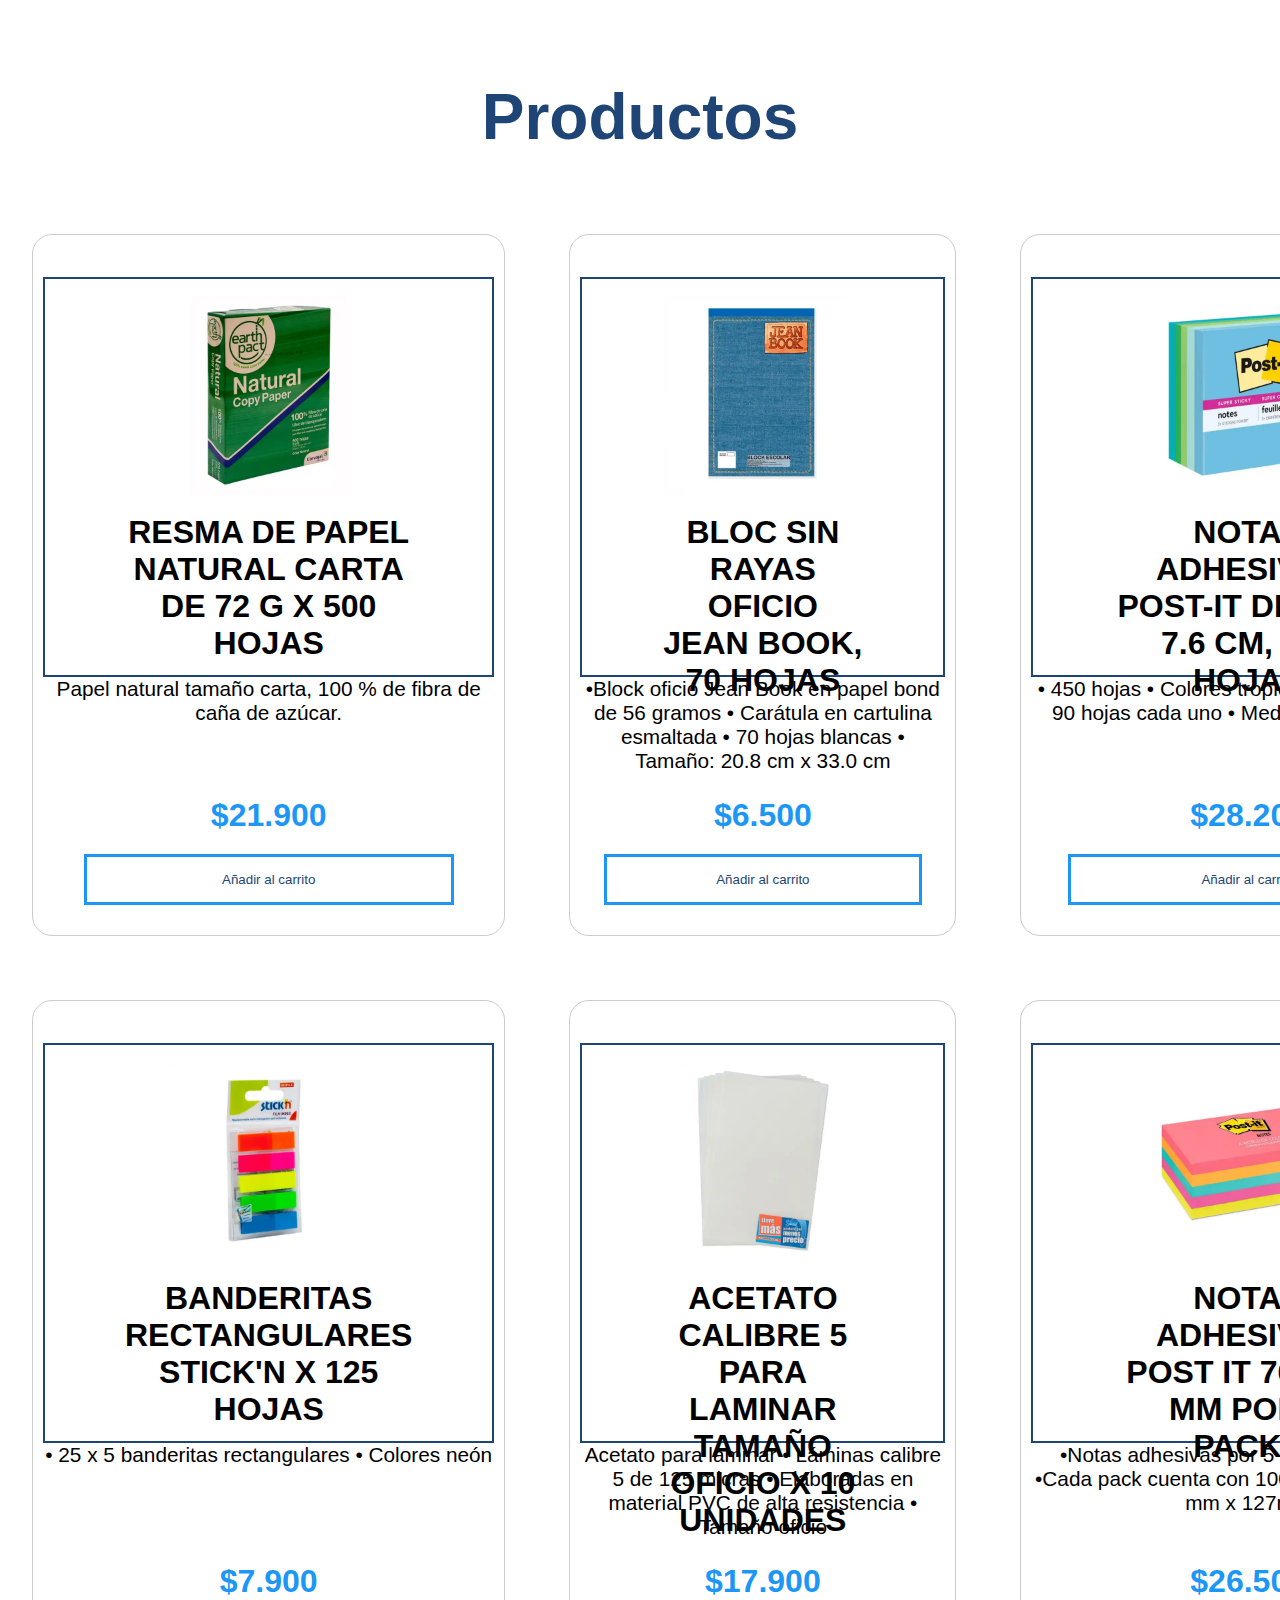
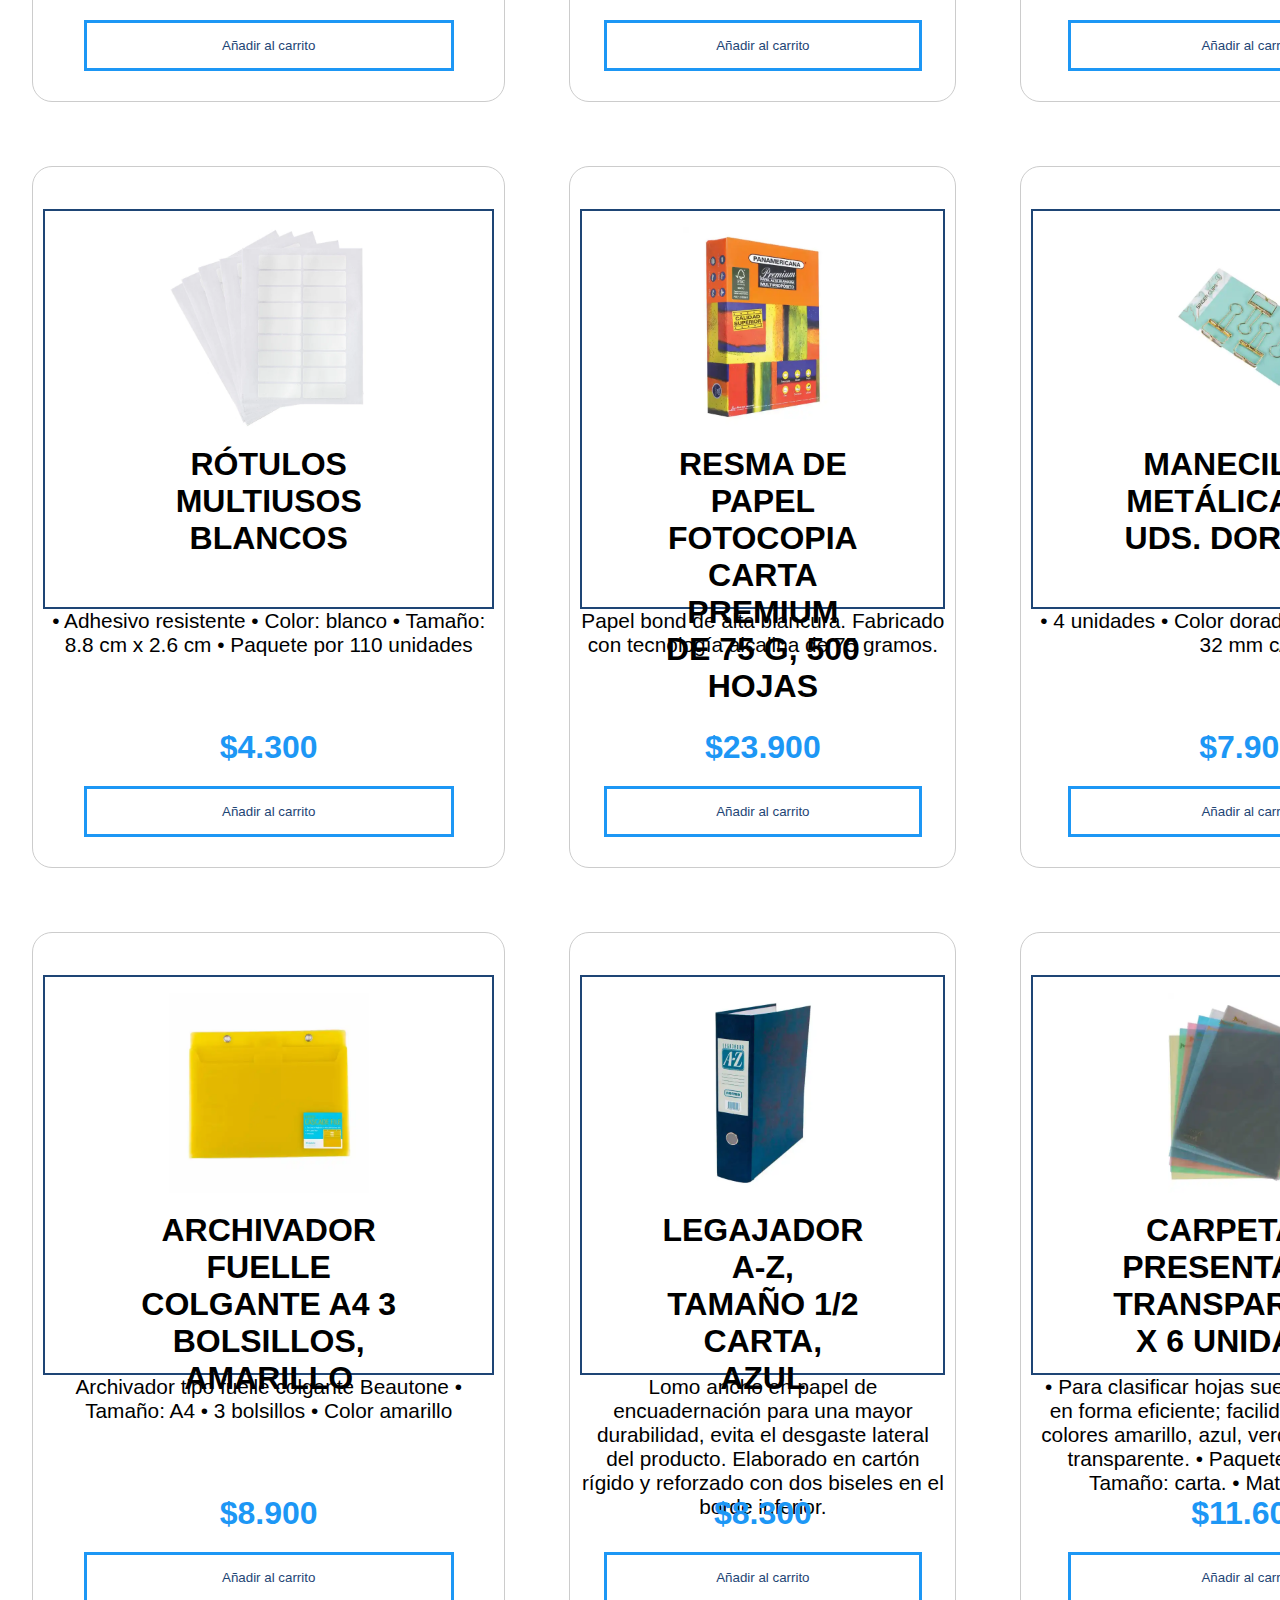
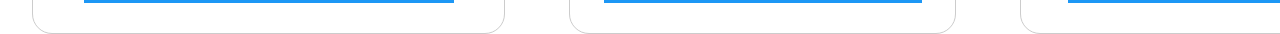
==== store.html @ cac9706f "se añade el main store" ====
<!DOCTYPE html>
<html lang="en">
<head>
    <meta charset="UTF-8">
    <meta name="viewport" content="width=device-width, initial-scale=1.0">
    <title>Tienda</title>
    <link rel="stylesheet" href="css/styles.css">
    <script src="js/script.js" defer></script>
</head>
<body>
    <main class="store store__container">
        <h2 class="store__heading">Productos</h2>

        <div class="store__grid">

            <div class="product">   
                <div class="product__container">
                    <a class="product__link" href="producto.html">
                        <img class="product__image" src="img/img_p01.jpeg" >
                        <h3 class="product__name">RESMA DE PAPEL NATURAL CARTA DE 72 G X 500 HOJAS</h3>
                    </a>  
                    <p class="product__description">Papel natural tamaño carta, 100 % de fibra de caña de azúcar.</p>
                    <p class="product__price">$21.900</p>
                    <button onclick="addProduct()" class="cardButton" >Añadir al carrito</button>  
                </div>
            </div><!--./producto-->

            <div class="product">   
                <div class="product__container">
                    <a class="product__link" href="producto.html">
                        <img class="product__image" src="img/img_p02.jpeg" >
                        <h3 class="product__name">BLOC SIN RAYAS OFICIO JEAN BOOK, 70 HOJAS</h3>
                    </a>  
                    <p class="product__description">•Block oficio Jean Book en papel bond de 56 gramos
                        • Carátula en cartulina esmaltada  
                        • 70 hojas blancas
                        • Tamaño: 20.8 cm x 33.0 cm </p>
                    <p class="product__price">$6.500</p>
                    <button onclick="addProduct()" class="cardButton" >Añadir al carrito</button>  
                </div>
            </div><!--./producto-->

            <div class="product">   
                <div class="product__container">
                    <a class="product__link" href="producto.html">
                        <img class="product__image" src="img/img_p03.jpeg" >
                        <h3 class="product__name">NOTAS ADHESIVAS POST-IT DE 7.6 X 7.6 CM, 450 HOJAS</h3>
                    </a>  
                    <p class="product__description">• 450 hojas
                        • Colores tropicales
                        • 5 colores de 90 hojas cada uno
                        • Medidas: 7.6 x 7.6 cm</p>
                    <p class="product__price">$28.200</p>
                    <button onclick="addProduct()" class="cardButton" >Añadir al carrito</button>  
                </div>
            </div><!--./producto-->

            <div class="product">   
                <div class="product__container">
                    <a class="product__link" href="producto.html">
                        <img class="product__image" src="img/img_p04.jpeg" >
                        <h3 class="product__name">BANDERITAS RECTANGULARES STICK'N X 125 HOJAS</h3>
                    </a>  
                    <p class="product__description">• 25 x 5 banderitas rectangulares
                        • Colores neón</p>
                    <p class="product__price">$7.900</p>
                    <button onclick="addProduct()" class="cardButton" >Añadir al carrito</button>  
                </div>
            </div><!--./producto-->

            <div class="product">   
                <div class="product__container">
                    <a class="product__link" href="producto.html">
                        <img class="product__image" src="img/img_p05.jpeg" >
                        <h3 class="product__name">ACETATO CALIBRE 5 PARA LAMINAR TAMAÑO OFICIO X 10 UNIDADES</h3>
                    </a>  
                    <p class="product__description">Acetato para laminar • Láminas calibre 5 de 125 micras
                        • Elaboradas en material PVC de alta resistencia 
                        • Tamaño oficio
                         </p>
                    <p class="product__price">$17.900</p>
                    <button onclick="addProduct()" class="cardButton" >Añadir al carrito</button>  
                </div>
            </div><!--./producto-->

            <div class="product">   
                <div class="product__container">
                    <a class="product__link" href="producto.html">
                        <img class="product__image" src="img/img_p06.jpeg" >
                        <h3 class="product__name">NOTAS ADHESIVAS POST IT 76X127 MM POR 5 PACKS</h3>
                    </a>  
                    <p class="product__description">•Notas adhesivas por 5 packs de colores
                        •Cada pack cuenta con 100 hojas
                        •Tamaño 76 mm x 127mm</p>
                    <p class="product__price">$26.500</p>
                    <button onclick="addProduct()" class="cardButton" >Añadir al carrito</button>  
                </div>
            </div><!--./producto-->

            <div class="product">   
                <div class="product__container">
                    <a class="product__link" href="producto.html">
                        <img class="product__image" src="img/img_p07.jpeg" >
                        <h3 class="product__name">RÓTULOS MULTIUSOS BLANCOS</h3>
                    </a>  
                    <p class="product__description">• Adhesivo resistente
                        • Color: blanco
                        • Tamaño: 8.8 cm x 2.6 cm
                        • Paquete por 110 unidades</p>
                    <p class="product__price">$4.300</p>
                    <button onclick="addProduct()" class="cardButton" >Añadir al carrito</button>  
                </div>
            </div><!--./producto-->

            <div class="product">   
                <div class="product__container">
                    <a class="product__link" href="producto.html">
                        <img class="product__image" src="img/img_p08.jpeg" >
                        <h3 class="product__name">RESMA DE PAPEL FOTOCOPIA CARTA PREMIUM DE 75 G, 500 HOJAS</h3>
                    </a>  
                    <p class="product__description">Papel bond de alta blancura. Fabricado con tecnología alcalina de 75 gramos. </p>
                    <p class="product__price">$23.900</p>
                    <button onclick="addProduct()" class="cardButton" >Añadir al carrito</button>  
                </div>
            </div><!--./producto-->

            <div class="product">   
                <div class="product__container">
                    <a class="product__link" href="producto.html">
                        <img class="product__image" src="img/img_p09.jpeg" >
                        <h3 class="product__name">MANECILLAS METÁLICAS X 4 UDS. DORADAS</h3>
                    </a>  
                    <p class="product__description">•	4 unidades
                        •	Color dorado
                        •	Tamaño aprox.: 32 mm c/u</p>
                    <p class="product__price">$7.900</p>
                    <button onclick="addProduct()" class="cardButton" >Añadir al carrito</button>  
                </div>
            </div><!--./producto-->

            <div class="product">   
                <div class="product__container">
                    <a class="product__link" href="producto.html">
                        <img class="product__image" src="img/img_p10.jpeg" >
                        <h3 class="product__name">ARCHIVADOR FUELLE COLGANTE A4 3 BOLSILLOS, AMARILLO</h3>
                    </a>  
                    <p class="product__description">Archivador tipo fuelle colgante Beautone

                        •	Tamaño: A4
                        •	3 bolsillos
                        •	Color amarillo</p>
                    <p class="product__price">$8.900</p>
                    <button onclick="addProduct()" class="cardButton" >Añadir al carrito</button>  
                </div>
            </div><!--./producto-->

            <div class="product">   
                <div class="product__container">
                    <a class="product__link" href="producto.html">
                        <img class="product__image" src="img/img_p11.jpeg" >
                        <h3 class="product__name">LEGAJADOR A-Z, TAMAÑO 1/2 CARTA, AZUL</h3>
                    </a>  
                    <p class="product__description">Lomo ancho en papel de encuadernación para una mayor durabilidad, evita el desgaste lateral del producto. 
                        Elaborado en cartón rígido y reforzado con dos biseles en el borde inferior.</p>
                    <p class="product__price">$8.300</p>
                    <button onclick="addProduct()" class="cardButton" >Añadir al carrito</button>  
                </div>
            </div><!--./producto-->

            <div class="product">   
                <div class="product__container">
                    <a class="product__link" href="producto.html">
                        <img class="product__image" src="img/img_p12.jpeg" >
                        <h3 class="product__name">CARPETA DE PRESENTACIÓN TRANSPARENTE, X 6 UNIDADES</h3>
                    </a>  
                    <p class="product__description">• Para clasificar hojas sueltas y documentos en forma eficiente; facilidad para abrir.
                        • En colores amarillo, azul, verde, rosado, humo y transparente. 
                        • Paquete x 6 unidades. 
                        • Tamaño: carta. 
                        • Material: plástico.</p>
                    <p class="product__price">$11.600</p>
                    <button onclick="addProduct()" class="cardButton" >Añadir al carrito</button>  
                </div>
            </div><!--./producto-->


        </div><!--./productos__grid-->

    </main>
</body>
</html>
---- css/styles.css ----
@import url('https://fonts.cdnfonts.com/css/tt-rationalist-trl');

:root {
    --white: #fff;
    --white2: #F0F8F5;
    --lightblue: #6DD7FA;
    --blue: #1D97F5;
    --darkblue:#1E4575;
    --black:#000000;
}

*{
    margin: 0;
    padding: 0;
    box-sizing: border-box;
    font-family: 'TT Rationalist Trl', sans-serif;
}

img {
    max-width: 100%;
}

/* .store {

    
    display: grid;
    grid-template-columns: 2fr 3fr;
    column-gap: 1rem;
    align-items: center;
    
} */

.store__container{
    max-width: 120rem;
    margin: 0 auto;
    width: 95%;
}


.store__heading{
    font-size: 4rem;
    text-align: center;
    font-weight: 900;
    color: var(--darkblue);
    margin: 5rem 0;
}
.store__grid {
    display: grid;
    grid-template-rows: repeat(4, 1fr); /* Crea 4 filas de igual tamaño */
    grid-template-columns: repeat(3, 1fr);
    gap: 4rem;
}
.product {
    column-gap: 1rem;
    border: 1px solid #ccc; 
    border-radius: 20px;
    padding: 10px;
    text-align: center;
    align-items: center;
}
.product__name {
    font-size: 2rem;
    text-transform:capitalize;

}
.product__description {
    font-size: 1.3rem;
    height: 100px;
}
.product__price {
    color: var(--blue);
    font-size: 2rem;
    font-weight: 900;
    margin: 20px;
}
.product__link {
    margin-top: 2rem;
    display: block;
    text-decoration: none;
    color: var(--black);
    padding: 1rem 5rem;
    border: 2px solid var(--darkblue);
    text-align: center;
    font-size: 5rem;
    font-weight: 900;
    text-transform: uppercase;
    transition-property: background-color;
    transition-duration: .3s;
    height: 400px;
}
.product__link:hover {
    background-color: var(--darkblue);
    color: var(--white2);
}

.product__image{
    max-width: 100%;
    height: 200px;
    object-fit: fill;
}


.cardButton{
    border-style: solid;
    padding: 15px 30%;
    border-color: var(--blue);
    text-decoration: none;
    font-weight: 500;
    color: var(--darkblue);
    background-color: var(--white);
    border-width: 3px;
    margin-bottom:20px;
    cursor: pointer;
}
.cardButton:hover {
    background-color: var(--blue);
    color: var(--white2);
    transition: background-color 0.5s;
}
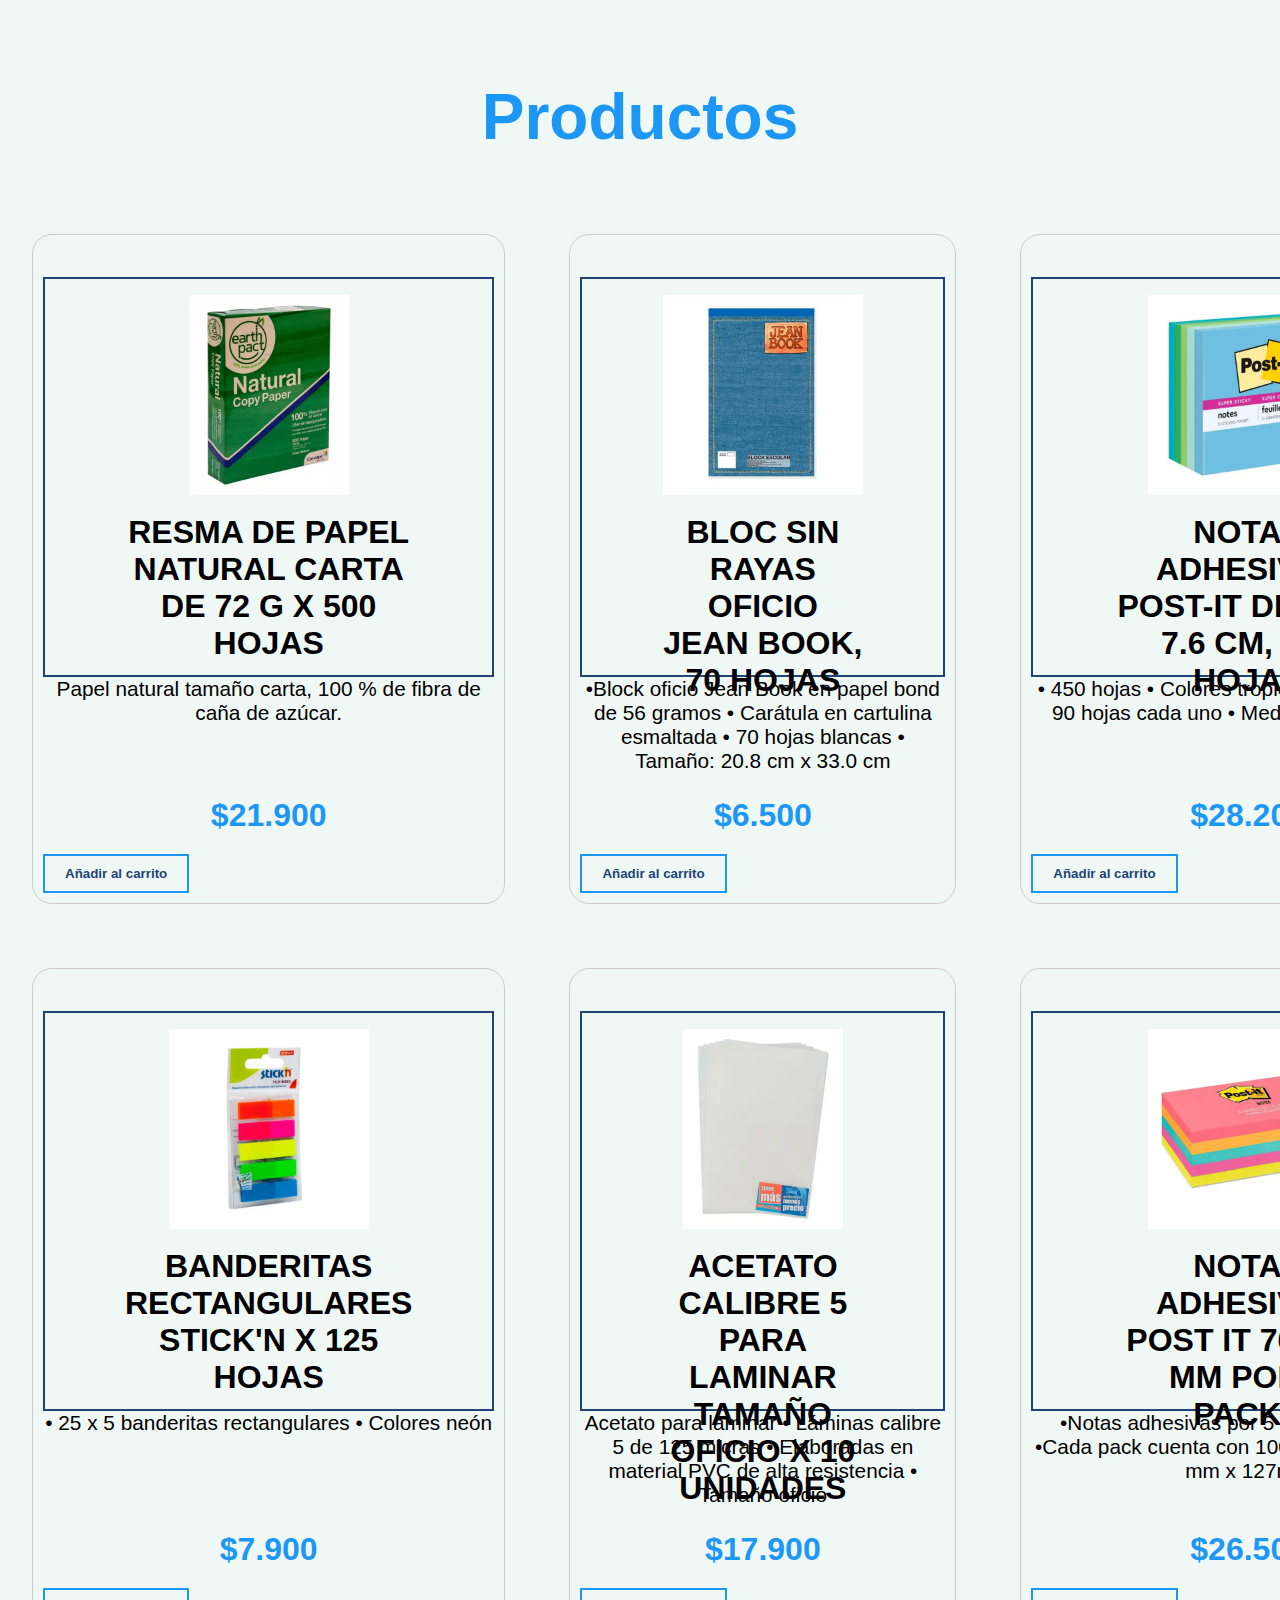
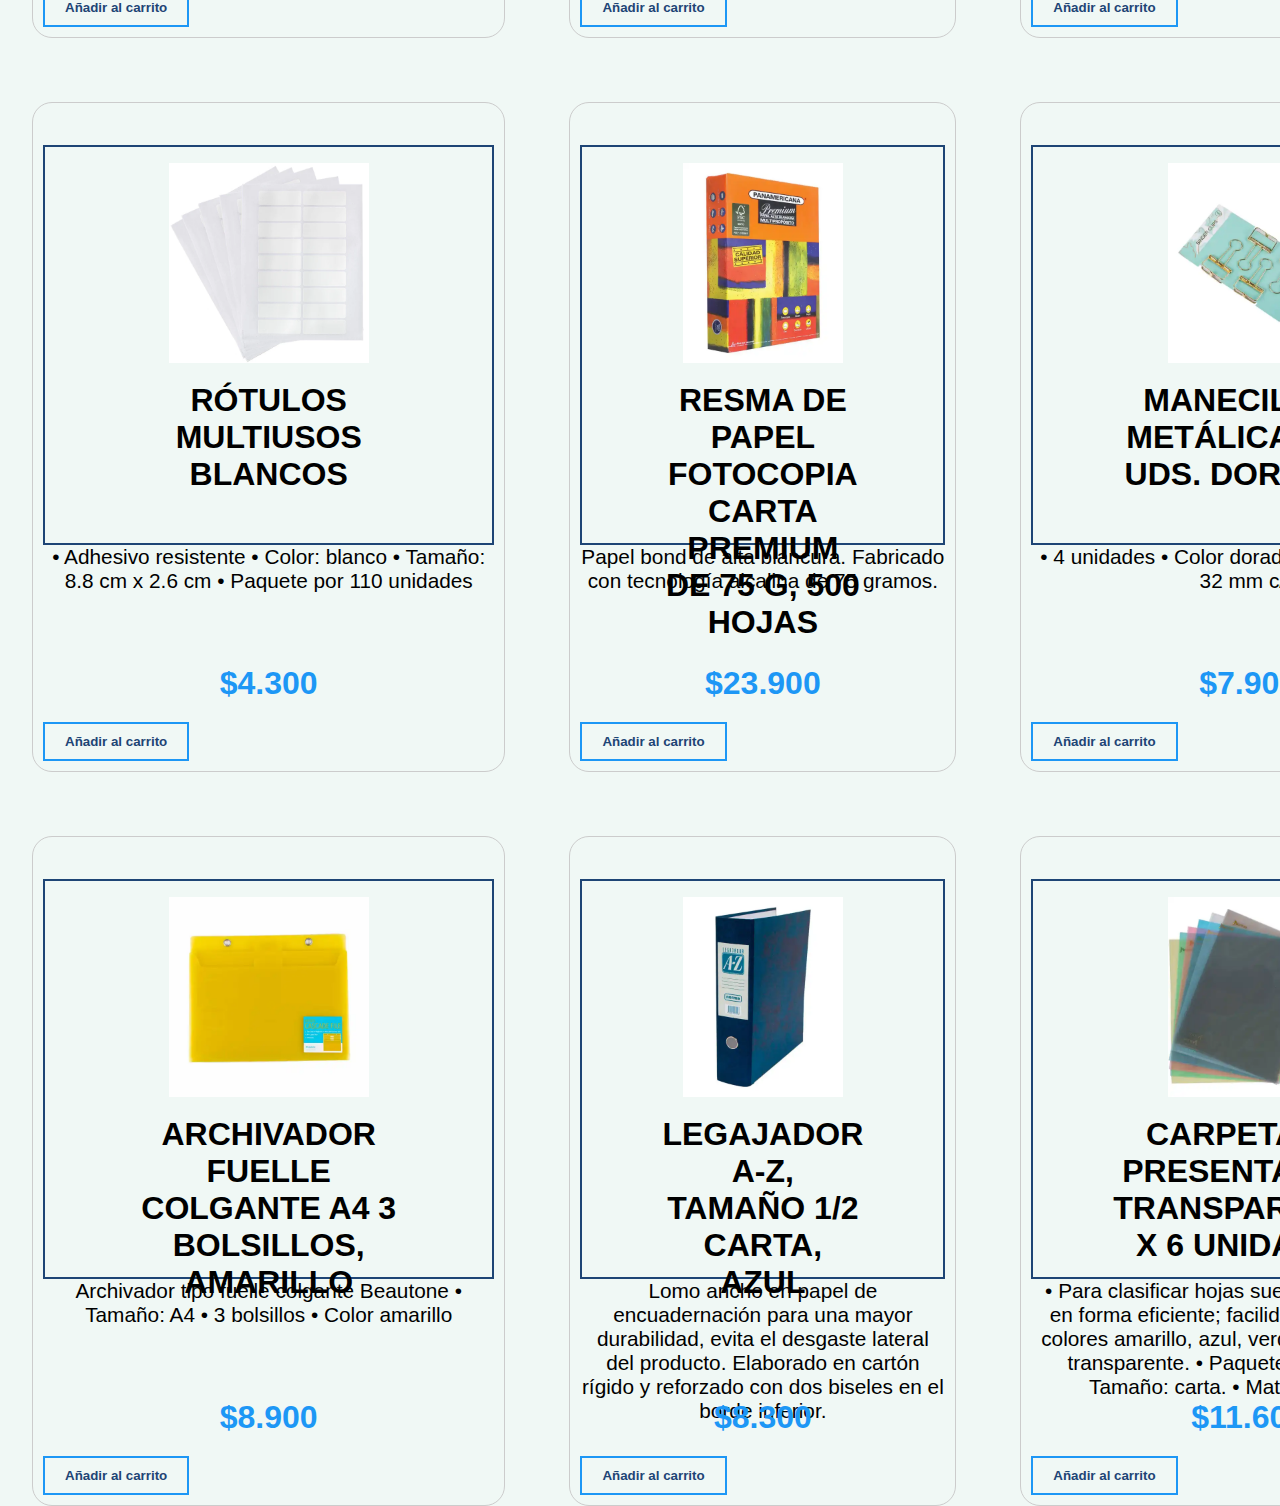
==== commit d2a29e03: "Cambio de shopping cart" ====
--- a/store.html
+++ b/store.html
@@ -8,7 +8,8 @@
     <script src="js/script.js" defer></script>
 </head>
 <body>
-    <main class="store store__container">
+    <main>
+    <section class="store store__container">
         <h2 class="store__heading">Productos</h2>
 
         <div class="store__grid">
@@ -186,6 +187,7 @@
 
         </div><!--./productos__grid-->
 
+    </section>
     </main>
 </body>
 </html>--- a/css/styles.css
+++ b/css/styles.css
@@ -1,5 +1,3 @@
-@import url('https://fonts.cdnfonts.com/css/tt-rationalist-trl');
-
 :root {
     --white: #fff;
     --white2: #F0F8F5;
@@ -20,14 +18,8 @@
     max-width: 100%;
 }
 
-/* .store {
-
-    
-    display: grid;
-    grid-template-columns: 2fr 3fr;
-    column-gap: 1rem;
-    align-items: center;
-    
+/* .store-background {
+    background-image: linear-gradient( 92.7deg,  rgba(245,212,212,1) 8.5%, rgba(252,251,224,1) 90.2% );
 } */
 
 .store__container{
@@ -41,7 +33,7 @@
     font-size: 4rem;
     text-align: center;
     font-weight: 900;
-    color: var(--darkblue);
+    color: var(--blue);
     margin: 5rem 0;
 }
 .store__grid {
@@ -58,6 +50,12 @@
     text-align: center;
     align-items: center;
 }
+
+
+.product:hover {
+    transform: translateY(-5px);
+}
+
 .product__name {
     font-size: 2rem;
     text-transform:capitalize;
@@ -100,7 +98,7 @@
 }
 
 
-.cardButton{
+.product_btn{
     border-style: solid;
     padding: 15px 30%;
     border-color: var(--blue);
@@ -112,8 +110,541 @@
     margin-bottom:20px;
     cursor: pointer;
 }
+.product_btn:hover {
+    background-color: var(--blue);
+    color: var(--white2);
+    transition: background-color 0.5s;
+}
+/* Colores */
+body {
+    background-color: #F0F8F5;
+    color: #000000;
+}
+
+/* Contenedor de header */
+.container{
+    width: 90%;
+    max-width: 1400px;
+    margin: 0 auto; /* Centrar div */
+    /* Esta propiedad se encaerga de ocultar los elementos, todos los elementos que tengan clase container se va a ocultar
+    OVERFLOW, es si sobresale, todo lo que sobresalga se esconde con el hidden*/
+    overflow: hidden;
+    padding: 0;
+    height: auto;
+}
+
+.header {
+    background-color: #353333;
+    color: #FFFFFF;
+    padding: 10px 0;
+    width: 100%;
+    box-shadow: 0px 5px 10px rgba(0, 0, 0, 0.2);
+    position: fixed;
+    z-index: 5;
+
+}
+
+.header-contain {
+    height: 100vh;
+    background: rgb(240,251,245);
+    background: linear-gradient(90deg, rgba(240,251,245,1) 46%, rgba(29,151,245,1) 100%);
+    /* background: rgb(240,251,245);
+    background: linear-gradient(45deg, rgba(240,251,245,1) 46%, rgba(29,151,245,1) 100%); */
+    
+}
+/* Contenedor de lso items de la barra de navegacion */
+.nav__container {
+    display: flex;
+    align-items: center;
+    justify-content: space-between; /* Espaciado enre las palabras, servicios, etc */
+    height: inherit; /* El contenido anterior de la aultura se hereda */
+    padding: inherit;
+
+}
+/* Etiquetas link "a" de la barra de navegaion */
+.links {
+    list-style-type: none;
+    text-align: center;
+    margin-top: 20px;
+    display: flex;
+    overflow: auto;
+}
+/* Items li */
+.link-item {
+    display: inline-block;
+    margin: 0 15px;
+}
+
+/* .link-item:last-child {
+    margin-right: 0;
+}
+ */
+
+ /* Contenido de la imagen del logo y el logo */
+.logo {
+    display: flex;
+    flex-wrap: wrap;
+    align-items: center;
+    
+}
+/* Se define la altura y ancho de la imagen */
+.logo-img {
+    width: 100px; /* Cambia el valor a la anchura deseada */
+    height: 80px; /* Mantener la proporción de aspecto original */
+}
+/* Se parametriza el texto del logo */
+.logo-texto {
+    font-size: 3rem;
+    color: #f0f9f5;
+}
+/* Cambio de color del texto */
+.logo-texto-modifier {
+    color: #6dd7fa;
+}
+
+.nav-link {
+    color: #FFFFFF;
+    text-decoration: none;
+    font-size: 18px;
+    transition: color 0.3s ease;
+}
+
+/* Boton */
+.nav-link--btn {
+    color: #f0f9f5;
+    transition: color 0.3s ease;
+    background-color: none;
+    background: transparent; /* Fondo transparente */
+    border: none; /* Elimina el borde */
+    text-decoration: none; /* Elimina cualquier decoración de texto (por ejemplo, subrayado) */
+    cursor: pointer;
+    height: 30px;
+
+}
+
+.nav-link:hover {
+    color: #6DD7FA;
+}
+
+.shopping-cart {
+    position: relative;
+}
+
+.num-items {
+    padding: 0;
+    margin: 0;
+    background-color: #6DD7FA;
+    color: #f0f9f5;
+    border-radius: 50%;
+    width: 35%;
+    height: 35%;
+    font-size: 8px;
+    position: absolute;
+    right: -10%;
+}
+/* Estilos para el icono de carrito de compras */
+#carro {
+
+    margin-left: 10px;
+    vertical-align: middle;
+}
+
+/* Estilos desplegable del carro */
+
+.cart-modal {
+    display: none;
+    position: fixed;
+    top: 0;
+    left: 0;
+    width: 100%;
+    height: 100%;
+    background-color: rgba(0, 0, 0, 0.7); /* Fondo oscuro semitransparente */
+    z-index: 6; /* Asegura que el modal esté en la parte superior */
+    justify-content: center;
+    align-items: center;
+    overflow: auto;
+}
+/* Contenedor de los items del carrito */
+.cart-content {
+    background-color: #fff;
+    padding: 20px;
+    border-radius: 10px;
+    box-shadow: 0px 5px 10px rgba(0, 0, 0, 0.2);
+    text-align: center;
+}
+
+/* Boton de cierre de la lista del carrito */
+#cardButton-close {
+/*     background-color: #ff0000;
+    color: #f0f9f5;
+    padding: 5px 10px;
+    border: none;
+    border-radius: 20px;
+    cursor: pointer; */
+    border-style: solid;
+    border-width: 3px;
+    border-color: var(--blue);
+    text-decoration: none;
+    font-weight: 500;
+    color: var(--darkblue);
+    background-color: var(--white1);
+}
+
+#cardButton-close:hover {
+    background-color: var(--blue);
+    color: var(--white2);
+    transition: background-color 0.5s;
+}
+
+/* BOTON CONJUNTO */
+.cardButton{
+    border-style: solid;
+    border-width: 3px;
+    border-color: var(--blue);
+    text-decoration: none;
+    font-weight: 500;
+    color: var(--darkblue);
+    background-color: var(--white1);
+
+}
 .cardButton:hover {
     background-color: var(--blue);
     color: var(--white2);
     transition: background-color 0.5s;
+}
+
+
+/* Inicio */
+.hero__main{
+    height: 100%;
+    display: flex;
+    justify-content: space-between;
+    align-items: center;
+    flex-wrap: wrap;
+    margin-top: 100px auto;
+    
+}
+
+.hero__text{
+    max-height: 800px;
+    width: 48%;
+    display: flex;
+    flex-direction: column;
+    align-items: center;
+}
+
+.title{
+    font-size: 56px;
+    font-weight: 400;
+    color: #000000;
+}
+
+.title--active {
+    color: #6DD7FA;
+    font-weight: 400;
+}
+
+.mockup{
+    object-fit: cover;
+    width: 48%;
+    min-height: 700px; 
+    animation: zoom 10s infinite;
+    }
+  
+  @keyframes zoom {
+    0% {
+      transform: scale(1);
+    }
+    50% {
+      transform: scale(1.2);
+    }
+    100% {
+      transform: scale(1);
+    }
+}
+
+*{
+    font-family: 'TT Rationalist Trl', sans-serif;
+                                          
+}
+
+/* Shopping cart products */
+
+.shopcart__product {
+    border: 1px solid #ccc;
+    border-radius: 10px;
+    margin: 20px;
+    background-color: #fff;
+    box-shadow: 0 4px 6px rgba(0, 0, 0, 0.1);
+    transition: transform 0.2s;
+    width: 100%;
+}
+
+.shopcart__container {
+    padding: 20px;
+}
+
+.shopcart-item {
+    display: flex;
+    border-bottom: 1px solid #e5e5e5;
+    padding: 20px;
+}
+
+.shopproduct__image {
+    max-width: 100px;
+    height: auto;
+    border-radius: 8px;
+    margin-right: 20px;
+    box-shadow: 0 2px 4px rgba(0, 0, 0, 0.1);
+}
+
+.shopproduct-details {
+    flex: 1;
+}
+
+.shopproduct-details h3 {
+    font-size: 1.2rem;
+    margin: 0;
+}
+
+.shopproduct-details p {
+    font-size: 1rem;
+    color: #666;
+    margin: 5px 0;
+}
+
+.shopproduct-details p:last-child {
+    font-weight: bold;
+}
+
+.shopcart-item:last-child {
+    border-bottom: none;
+}
+
+/*Nosotros*/
+
+.us{
+    background-color: var(--white2) ;
+    display: flex;
+
+}
+
+.usContent{
+    display: flex;
+    align-items: center;
+}
+
+.usTitle{
+    color: var(--blue);
+    text-align: center;
+    font-size: 50px;
+    padding: 15px;
+}
+
+.usImg{
+    width: 35%;
+    border-radius: 5%;
+    margin-left: 15%;
+    margin-bottom: 5%;
+}
+.usText{
+    line-height: 35px;
+    font-size: 25px;
+    font-weight: 300;
+    padding: 5%;
+    margin-top: -5%;
+    margin-right: 5%;
+    
+}
+
+/*banner*/
+
+
+.banner{
+    display: flex;
+}
+.bannerImg{
+    width: 100%;
+    height: 600px;
+    filter: brightness(0.4);
+    object-fit: cover;
+    z-index: 1;
+}
+.bannerContent{
+    display: block;
+    position: absolute;
+    z-index: 2;
+}
+.bannerTitle{
+    color: var(--blue);
+    align-items: center;
+    text-align: center;
+    margin-left: 35%;
+    margin-top: 5%;
+    font-size: 46px;
+}
+.bannerText{
+    color: var(--white);
+    text-align: center;
+    padding-left: 50%;
+    padding-right: 15%;
+    line-height: 35px;
+    font-size: 25px;
+    font-weight: 300;
+}
+
+/*blog*/
+
+.blog{
+    display: inline-block;
+    width: 100%;
+    background-color: var(--white2);
+}
+.blogTitle{
+    text-align: center;
+    color: var(--blue);
+    align-items: center;
+    font-size: 46px;
+}
+
+
+.cardImg{
+    width: 300px;
+    object-fit: cover;
+   /* margin-left: 15%;*/
+}
+
+.cardTitle{
+    font-size: 30px;
+    text-align: center;
+}
+.cardDate{
+    text-align: center;
+}
+.cardText{
+    padding: 20px;
+    line-height: 25px;
+}
+
+
+.blogCards {
+    display: flex;
+    flex-wrap: wrap; 
+    justify-content: space-between; 
+    padding:0px 100px;
+}
+  
+.card {
+    width: calc(25% - 20px); 
+    margin: 10px; 
+    border: 1px solid var(--blue); 
+    padding: 20px; 
+    text-align: center; 
+    margin-bottom: 50px;
+    border-radius: 20px;
+  }
+  
+.cardButton {
+    display: block;
+    margin-top: 10px; 
+    padding: 10px 20px;
+    background-color: var(--white2);
+    color: var(--darkblue);
+    border: 2px solid var(--blue);
+    text-decoration: none;
+    font-weight: bold;
+    transition: background-color 0.3s, color 0.3s;
+  }
+  
+.cardButton:hover {
+    
+    color: var(--white);
+    background-color: var(--blue);
+  }
+
+/* footer*/
+
+.footer{
+    width: 100%;
+    background-color: var(--darkblue
+    );
+    display: flex ;
+}
+.footerLogo{
+    display: flex;
+    margin: 50px;
+ }
+.footerImg{
+    width: 150px;
+    object-fit: fill;
+    height: 150px;
+ }
+.footerTitle{
+    margin-top: 20%;
+    font-size: 36px;
+    color: var(--white2);
+ }
+.titleActive{
+    
+    color: var(--blue);
+ }
+.contact{
+    display: block;
+    color: var(--white2); 
+    margin-left: 00px;
+    margin-top: 100px;
+    margin-left: 300px;
+    margin-right: 400px;
+    text-decoration: none;
+}
+
+.contactTitle{
+    padding-left: 40px;
+    font-size: 28px;
+}
+
+.contactList{
+    display: flex;
+    text-decoration: none;
+    font-size: 16px;
+
+}
+li{
+    list-style: none;
+    padding: 10px;
+
+}
+a{
+    text-decoration: none;
+    color: var(--white2);
+}
+.copyright{
+    text-align: right;
+    color: var(--white);
+    font-weight: 500;
+    margin-top: 200px;
+}
+
+/*blogs*/
+
+.blogs{
+    background-color: var(--white2);
+}
+
+.blog-title{
+    font-size: 48px;
+    text-align: center;
+    margin: 90px;
+}
+
+.blog-img{
+    border-radius: 10px;
+    align-items: center;
+    margin: 0px 35%;
+}
+.blog-text{
+    padding: 50px 500px;
+    font-size: 25px;
+    text-align: justify;
+    line-height: 30px;
 }